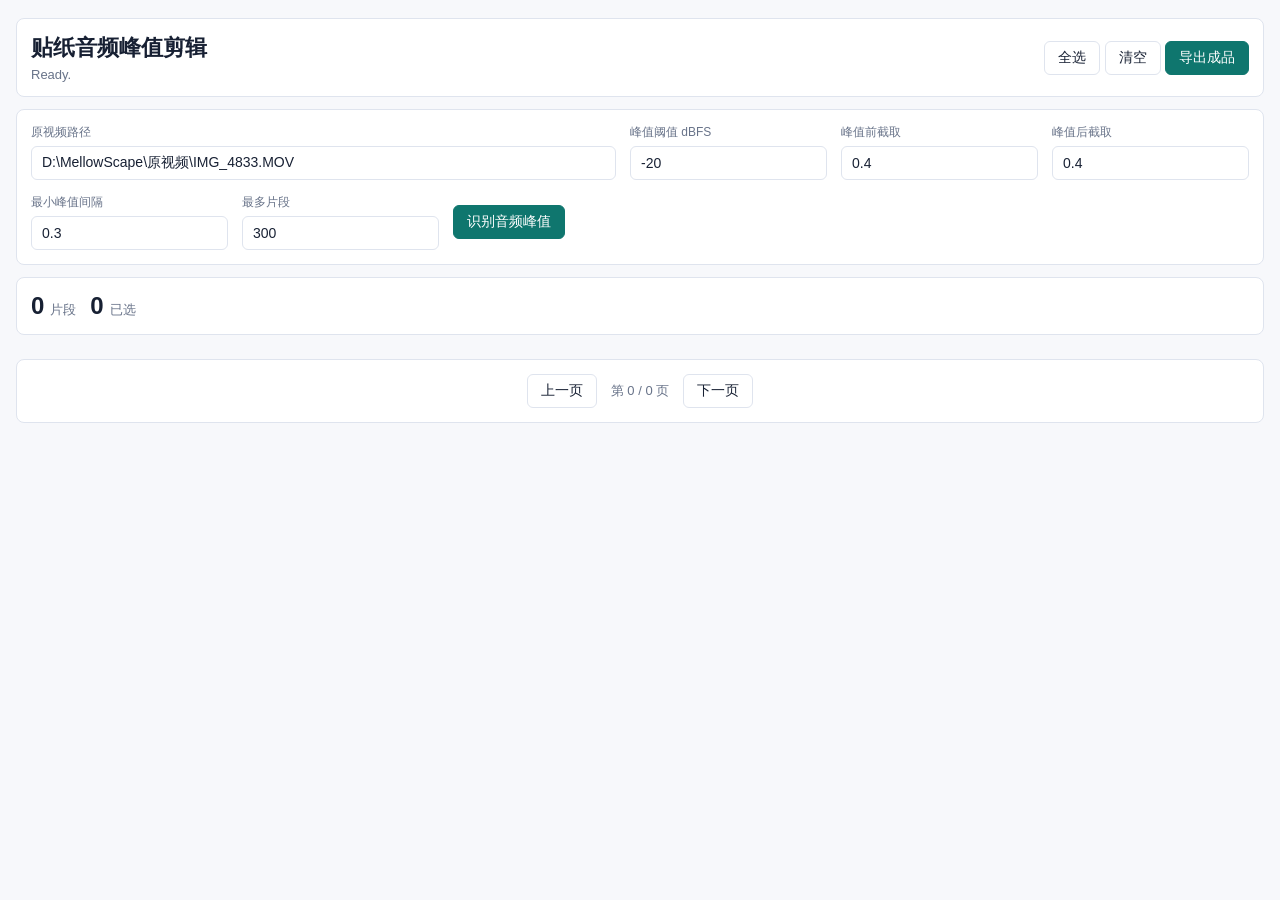
==== index.html @ 597ebf25 "Move pagination below preview grid" ====
<!doctype html>
<html lang="zh-CN">
<head>
  <meta charset="utf-8">
  <meta name="viewport" content="width=device-width, initial-scale=1">
  <title>&#36148;&#32440;&#38899;&#39057;&#23792;&#20540;&#21098;&#36753;</title>
  <link rel="stylesheet" href="/styles.css?v=audio-peak-4">
</head>
<body>
  <main class="shell">
    <section class="topbar">
      <div>
        <h1>&#36148;&#32440;&#38899;&#39057;&#23792;&#20540;&#21098;&#36753;</h1>
        <p id="statusText">Ready.</p>
      </div>
      <div class="actions">
        <button id="selectAllBtn" type="button">&#20840;&#36873;</button>
        <button id="selectNoneBtn" type="button">&#28165;&#31354;</button>
        <button id="exportBtn" type="button" class="primary">&#23548;&#20986;&#25104;&#21697;</button>
      </div>
    </section>

    <section class="controls">
      <label class="field wide">
        <span>&#21407;&#35270;&#39057;&#36335;&#24452;</span>
        <input id="inputVideo" value="D:\MellowScape\&#21407;&#35270;&#39057;\IMG_4833.MOV">
      </label>
      <label class="field">
        <span>&#23792;&#20540;&#38408;&#20540; dBFS</span>
        <input id="thresholdDbfs" type="number" value="-20" step="1">
      </label>
      <label class="field">
        <span>&#23792;&#20540;&#21069;&#25130;&#21462;</span>
        <input id="preRoll" type="number" value="0.4" step="0.05">
      </label>
      <label class="field">
        <span>&#23792;&#20540;&#21518;&#25130;&#21462;</span>
        <input id="postRoll" type="number" value="0.4" step="0.05">
      </label>
      <label class="field">
        <span>&#26368;&#23567;&#23792;&#20540;&#38388;&#38548;</span>
        <input id="minGap" type="number" value="0.3" step="0.05">
      </label>
      <label class="field">
        <span>&#26368;&#22810;&#29255;&#27573;</span>
        <input id="maxPeaks" type="number" value="300" step="1">
      </label>
      <button id="analyzeBtn" type="button" class="primary">&#35782;&#21035;&#38899;&#39057;&#23792;&#20540;</button>
    </section>

    <section class="summary">
      <div><strong id="countText">0</strong><span>&#29255;&#27573;</span></div>
      <div><strong id="selectedText">0</strong><span>&#24050;&#36873;</span></div>
      <div class="output" id="outputText"></div>
    </section>

    <section id="grid" class="grid"></section>

    <section class="pager">
      <button id="prevPageBtn" type="button">&#19978;&#19968;&#39029;</button>
      <span id="pageText">&#31532; 0 / 0 &#39029;</span>
      <button id="nextPageBtn" type="button">&#19979;&#19968;&#39029;</button>
    </section>
  </main>
  <script src="/app.js?v=audio-peak-4"></script>
</body>
</html>
---- styles.css ----
:root {
  color-scheme: light;
  --bg: #f7f8fb;
  --panel: #ffffff;
  --ink: #172033;
  --muted: #687389;
  --line: #dfe4ee;
  --accent: #0f766e;
  --accent-dark: #0b5f59;
  --warn: #b45309;
}

* {
  box-sizing: border-box;
}

body {
  margin: 0;
  font-family: "Segoe UI", "Microsoft YaHei", Arial, sans-serif;
  background: var(--bg);
  color: var(--ink);
}

.shell {
  width: min(1500px, calc(100vw - 32px));
  margin: 18px auto 36px;
}

.topbar,
.controls,
.summary,
.pager {
  display: flex;
  align-items: center;
  gap: 14px;
  background: var(--panel);
  border: 1px solid var(--line);
  border-radius: 8px;
  padding: 14px;
}

.topbar {
  justify-content: space-between;
}

h1 {
  margin: 0 0 4px;
  font-size: 22px;
  font-weight: 700;
}

p {
  margin: 0;
  color: var(--muted);
  font-size: 13px;
}

.actions,
.controls {
  flex-wrap: wrap;
}

.controls {
  margin-top: 12px;
}

.field {
  display: grid;
  gap: 5px;
  min-width: 120px;
}

.field.wide {
  flex: 1 1 440px;
}

.field span,
.toggle span {
  font-size: 12px;
  color: var(--muted);
}

input {
  height: 34px;
  border: 1px solid var(--line);
  border-radius: 6px;
  padding: 0 10px;
  font-size: 14px;
  background: #fff;
  color: var(--ink);
}

.toggle {
  display: flex;
  align-items: center;
  gap: 8px;
  height: 34px;
  padding-top: 16px;
}

.toggle input {
  width: 18px;
  height: 18px;
}

button {
  height: 34px;
  border: 1px solid var(--line);
  border-radius: 6px;
  padding: 0 13px;
  font-size: 14px;
  background: #fff;
  color: var(--ink);
  cursor: pointer;
}

button:hover {
  border-color: #aab5c7;
}

button.primary {
  background: var(--accent);
  border-color: var(--accent);
  color: #fff;
}

button.primary:hover {
  background: var(--accent-dark);
}

button:disabled {
  opacity: 0.55;
  cursor: wait;
}

.summary {
  margin-top: 12px;
  min-height: 52px;
}

.pager {
  justify-content: center;
  margin-top: 12px;
}

.pager span {
  color: var(--muted);
  font-size: 13px;
  font-variant-numeric: tabular-nums;
}

.summary div {
  display: flex;
  align-items: baseline;
  gap: 6px;
}

.summary strong {
  font-size: 24px;
}

.summary span,
.output {
  color: var(--muted);
  font-size: 13px;
}

.output {
  margin-left: auto;
  overflow-wrap: anywhere;
}

.grid {
  display: grid;
  grid-template-columns: repeat(auto-fill, minmax(220px, 1fr));
  gap: 12px;
  margin-top: 12px;
}

.card {
  background: var(--panel);
  border: 1px solid var(--line);
  border-radius: 8px;
  overflow: hidden;
}

.card.selected {
  border-color: var(--accent);
  box-shadow: 0 0 0 2px rgba(15, 118, 110, 0.15);
}

.preview {
  width: 100%;
  aspect-ratio: 9 / 16;
  background: #121826;
  display: block;
  object-fit: cover;
}

.meta {
  padding: 10px;
  display: grid;
  gap: 7px;
}

.row {
  display: flex;
  justify-content: space-between;
  gap: 8px;
  align-items: center;
}

.kind {
  font-weight: 700;
  color: var(--accent-dark);
}

.time {
  color: var(--muted);
  font-variant-numeric: tabular-nums;
  font-size: 12px;
}

.score {
  color: var(--warn);
  font-size: 12px;
}

.checkline {
  display: flex;
  align-items: center;
  gap: 8px;
  border-top: 1px solid var(--line);
  padding-top: 8px;
}

.checkline input {
  width: 18px;
  height: 18px;
}

@media (max-width: 720px) {
  .shell {
    width: calc(100vw - 18px);
    margin-top: 9px;
  }

  .topbar {
    align-items: flex-start;
  }

  .topbar,
  .summary,
  .pager {
    flex-direction: column;
  }

  .output {
    margin-left: 0;
  }
}
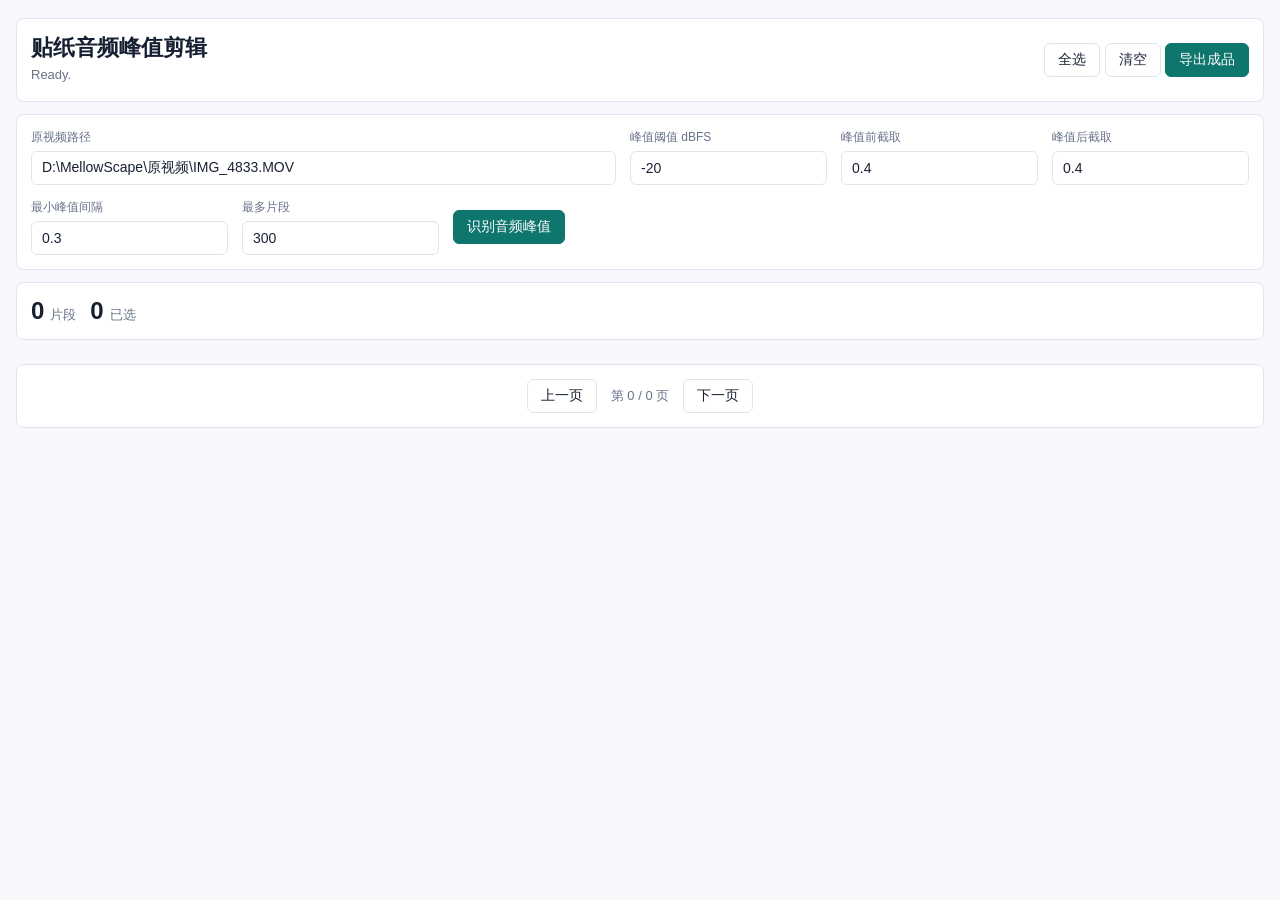
==== commit 4ade4b3f: "Show exported video path in header" ====
--- a/index.html
+++ b/index.html
@@ -4,7 +4,7 @@
   <meta charset="utf-8">
   <meta name="viewport" content="width=device-width, initial-scale=1">
   <title>&#36148;&#32440;&#38899;&#39057;&#23792;&#20540;&#21098;&#36753;</title>
-  <link rel="stylesheet" href="/styles.css?v=audio-peak-4">
+  <link rel="stylesheet" href="/styles.css?v=audio-peak-5">
 </head>
 <body>
   <main class="shell">
@@ -12,6 +12,7 @@
       <div>
         <h1>&#36148;&#32440;&#38899;&#39057;&#23792;&#20540;&#21098;&#36753;</h1>
         <p id="statusText">Ready.</p>
+        <p id="finalPathText" class="final-path"></p>
       </div>
       <div class="actions">
         <button id="selectAllBtn" type="button">&#20840;&#36873;</button>
@@ -62,6 +63,6 @@
       <button id="nextPageBtn" type="button">&#19979;&#19968;&#39029;</button>
     </section>
   </main>
-  <script src="/app.js?v=audio-peak-4"></script>
+  <script src="/app.js?v=audio-peak-5"></script>
 </body>
 </html>
--- a/styles.css
+++ b/styles.css
@@ -55,6 +55,14 @@
   font-size: 13px;
 }
 
+.final-path {
+  margin-top: 5px;
+  color: var(--accent-dark);
+  font-size: 13px;
+  font-variant-numeric: tabular-nums;
+  overflow-wrap: anywhere;
+}
+
 .actions,
 .controls {
   flex-wrap: wrap;
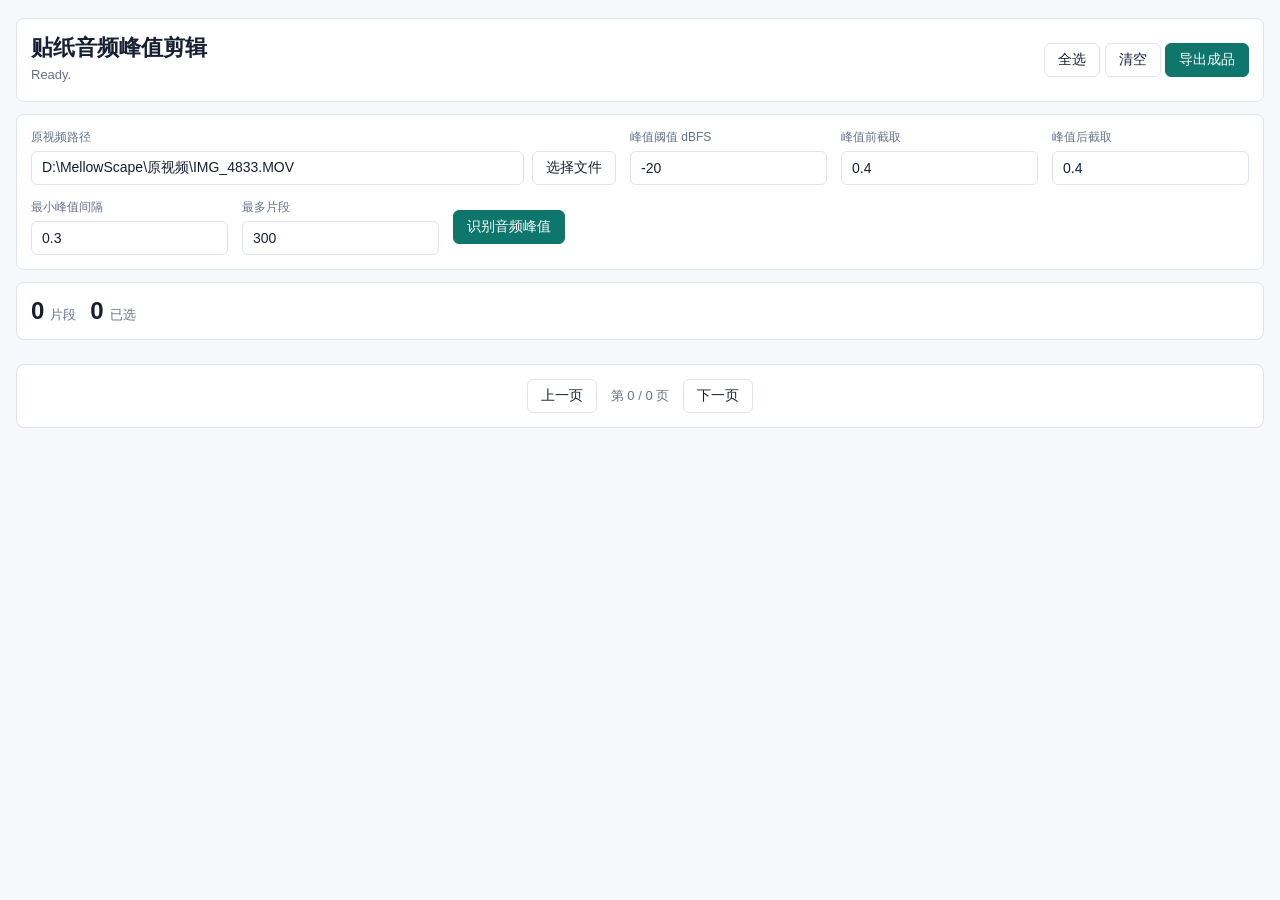
==== commit e1c68d54: "Add local video file picker" ====
--- a/index.html
+++ b/index.html
@@ -4,7 +4,7 @@
   <meta charset="utf-8">
   <meta name="viewport" content="width=device-width, initial-scale=1">
   <title>&#36148;&#32440;&#38899;&#39057;&#23792;&#20540;&#21098;&#36753;</title>
-  <link rel="stylesheet" href="/styles.css?v=audio-peak-5">
+  <link rel="stylesheet" href="/styles.css?v=audio-peak-6">
 </head>
 <body>
   <main class="shell">
@@ -24,7 +24,10 @@
     <section class="controls">
       <label class="field wide">
         <span>&#21407;&#35270;&#39057;&#36335;&#24452;</span>
-        <input id="inputVideo" value="D:\MellowScape\&#21407;&#35270;&#39057;\IMG_4833.MOV">
+        <div class="path-row">
+          <input id="inputVideo" value="D:\MellowScape\&#21407;&#35270;&#39057;\IMG_4833.MOV">
+          <button id="pickVideoBtn" type="button">&#36873;&#25321;&#25991;&#20214;</button>
+        </div>
       </label>
       <label class="field">
         <span>&#23792;&#20540;&#38408;&#20540; dBFS</span>
@@ -63,6 +66,6 @@
       <button id="nextPageBtn" type="button">&#19979;&#19968;&#39029;</button>
     </section>
   </main>
-  <script src="/app.js?v=audio-peak-5"></script>
+  <script src="/app.js?v=audio-peak-6"></script>
 </body>
 </html>
--- a/styles.css
+++ b/styles.css
@@ -98,6 +98,13 @@
   color: var(--ink);
 }
 
+.path-row {
+  display: grid;
+  grid-template-columns: minmax(260px, 1fr) auto;
+  gap: 8px;
+  align-items: center;
+}
+
 .toggle {
   display: flex;
   align-items: center;
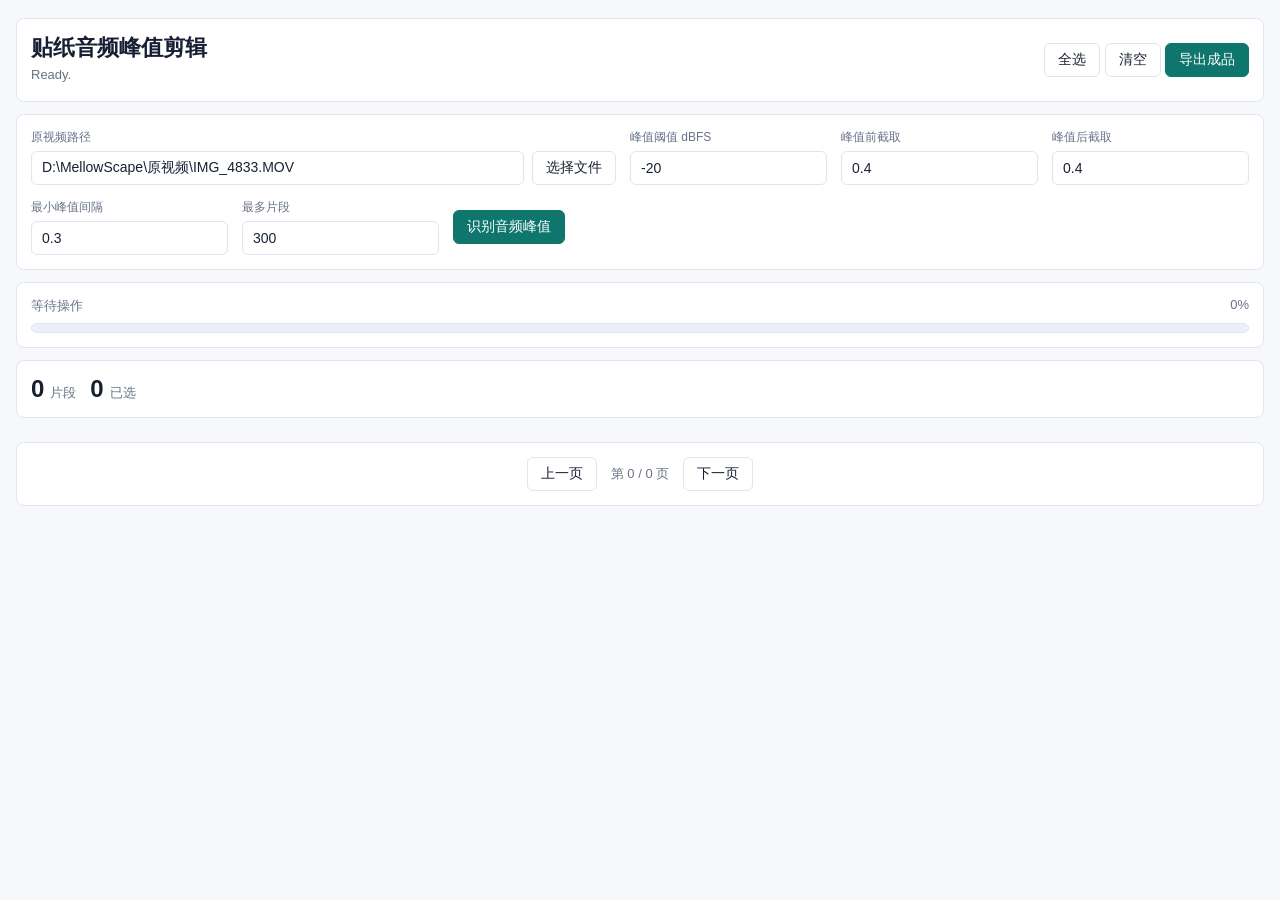
==== commit a2642e60: "Add backend progress bar" ====
--- a/index.html
+++ b/index.html
@@ -4,7 +4,7 @@
   <meta charset="utf-8">
   <meta name="viewport" content="width=device-width, initial-scale=1">
   <title>&#36148;&#32440;&#38899;&#39057;&#23792;&#20540;&#21098;&#36753;</title>
-  <link rel="stylesheet" href="/styles.css?v=audio-peak-6">
+  <link rel="stylesheet" href="/styles.css?v=audio-peak-7">
 </head>
 <body>
   <main class="shell">
@@ -52,6 +52,16 @@
       <button id="analyzeBtn" type="button" class="primary">&#35782;&#21035;&#38899;&#39057;&#23792;&#20540;</button>
     </section>
 
+    <section class="progress-panel" aria-label="Progress">
+      <div class="progress-row">
+        <span id="progressText">&#31561;&#24453;&#25805;&#20316;</span>
+        <span id="progressPercent">0%</span>
+      </div>
+      <div class="progress-track">
+        <div id="progressFill" class="progress-fill"></div>
+      </div>
+    </section>
+
     <section class="summary">
       <div><strong id="countText">0</strong><span>&#29255;&#27573;</span></div>
       <div><strong id="selectedText">0</strong><span>&#24050;&#36873;</span></div>
@@ -66,6 +76,6 @@
       <button id="nextPageBtn" type="button">&#19979;&#19968;&#39029;</button>
     </section>
   </main>
-  <script src="/app.js?v=audio-peak-6"></script>
+  <script src="/app.js?v=audio-peak-7"></script>
 </body>
 </html>
--- a/styles.css
+++ b/styles.css
@@ -29,7 +29,8 @@
 .topbar,
 .controls,
 .summary,
-.pager {
+.pager,
+.progress-panel {
   display: flex;
   align-items: center;
   gap: 14px;
@@ -153,6 +154,36 @@
   min-height: 52px;
 }
 
+.progress-panel {
+  display: grid;
+  gap: 8px;
+  margin-top: 12px;
+}
+
+.progress-row {
+  display: flex;
+  justify-content: space-between;
+  gap: 12px;
+  color: var(--muted);
+  font-size: 13px;
+}
+
+.progress-track {
+  height: 10px;
+  overflow: hidden;
+  border-radius: 999px;
+  background: #edf1f7;
+  border: 1px solid var(--line);
+}
+
+.progress-fill {
+  width: 0%;
+  height: 100%;
+  border-radius: inherit;
+  background: var(--accent);
+  transition: width 180ms ease;
+}
+
 .pager {
   justify-content: center;
   margin-top: 12px;
@@ -266,7 +297,8 @@
 
   .topbar,
   .summary,
-  .pager {
+  .pager,
+  .progress-row {
     flex-direction: column;
   }
 
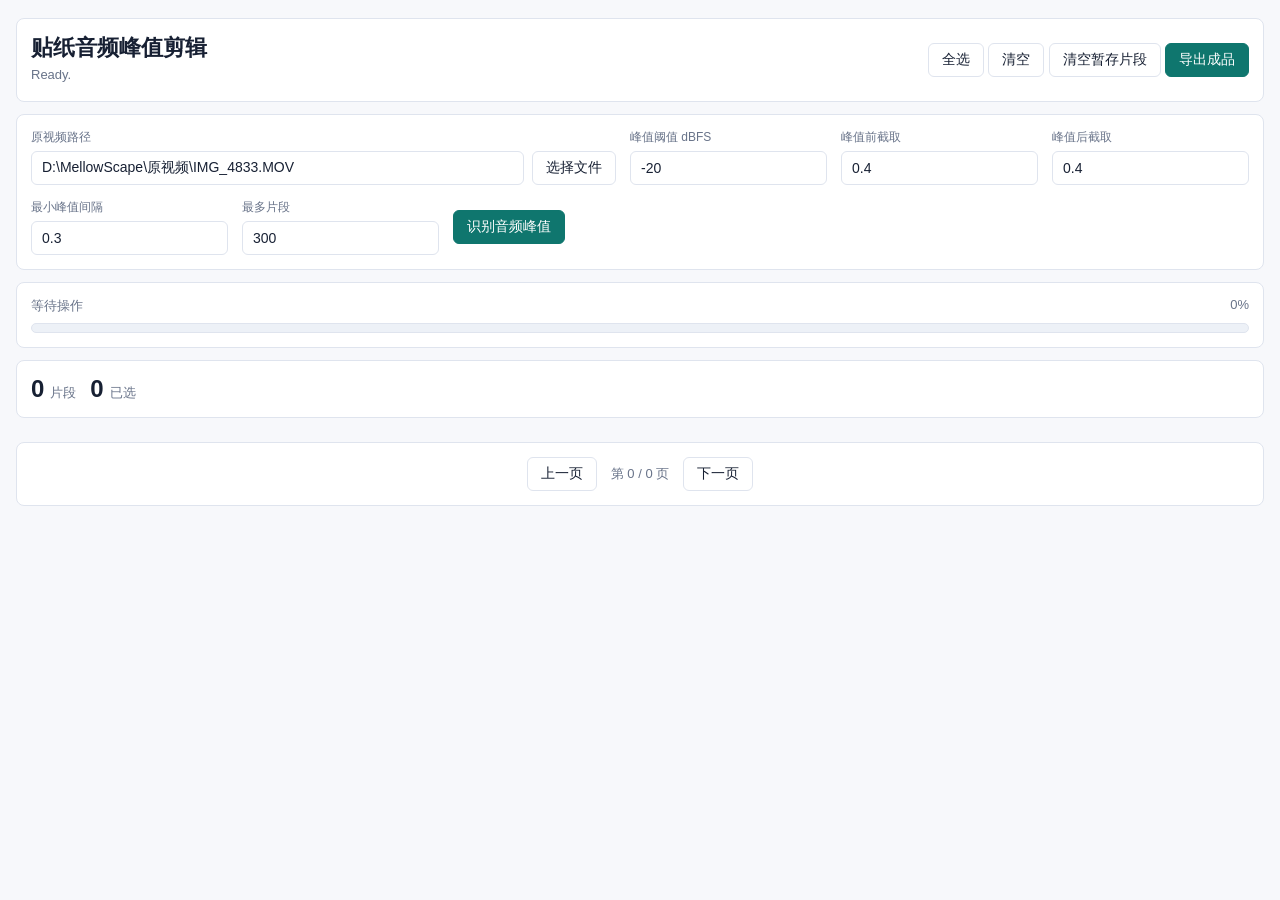
==== commit c6fb28e0: "Add cached clips cleanup button" ====
--- a/index.html
+++ b/index.html
@@ -4,7 +4,7 @@
   <meta charset="utf-8">
   <meta name="viewport" content="width=device-width, initial-scale=1">
   <title>&#36148;&#32440;&#38899;&#39057;&#23792;&#20540;&#21098;&#36753;</title>
-  <link rel="stylesheet" href="/styles.css?v=audio-peak-7">
+  <link rel="stylesheet" href="/styles.css?v=audio-peak-8">
 </head>
 <body>
   <main class="shell">
@@ -17,6 +17,7 @@
       <div class="actions">
         <button id="selectAllBtn" type="button">&#20840;&#36873;</button>
         <button id="selectNoneBtn" type="button">&#28165;&#31354;</button>
+        <button id="clearClipsBtn" type="button">&#28165;&#31354;&#26242;&#23384;&#29255;&#27573;</button>
         <button id="exportBtn" type="button" class="primary">&#23548;&#20986;&#25104;&#21697;</button>
       </div>
     </section>
@@ -76,6 +77,6 @@
       <button id="nextPageBtn" type="button">&#19979;&#19968;&#39029;</button>
     </section>
   </main>
-  <script src="/app.js?v=audio-peak-7"></script>
+  <script src="/app.js?v=audio-peak-8"></script>
 </body>
 </html>
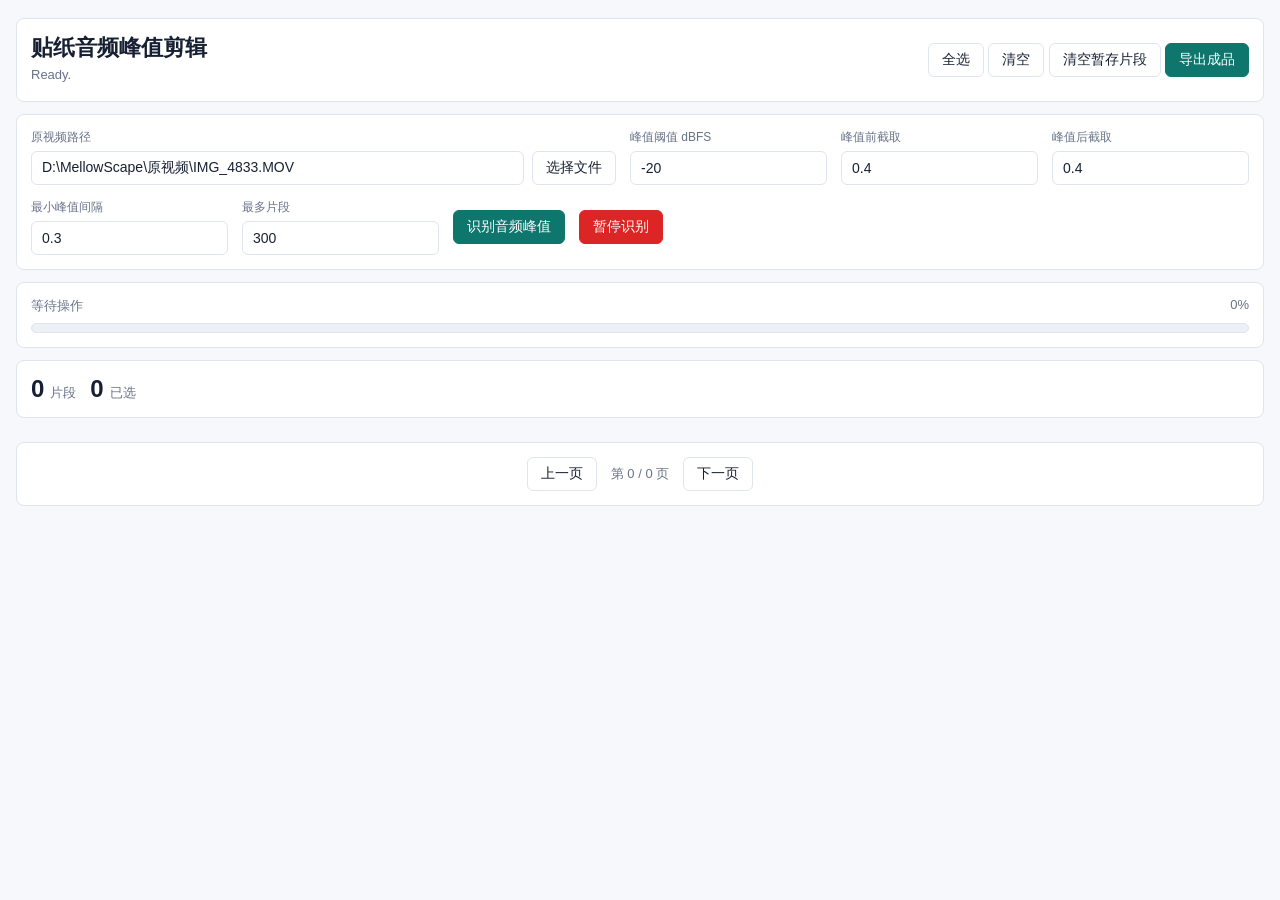
==== commit 7f3a3631: "Add recognition cancel button" ====
--- a/index.html
+++ b/index.html
@@ -4,7 +4,7 @@
   <meta charset="utf-8">
   <meta name="viewport" content="width=device-width, initial-scale=1">
   <title>&#36148;&#32440;&#38899;&#39057;&#23792;&#20540;&#21098;&#36753;</title>
-  <link rel="stylesheet" href="/styles.css?v=audio-peak-8">
+  <link rel="stylesheet" href="/styles.css?v=audio-peak-9">
 </head>
 <body>
   <main class="shell">
@@ -51,6 +51,7 @@
         <input id="maxPeaks" type="number" value="300" step="1">
       </label>
       <button id="analyzeBtn" type="button" class="primary">&#35782;&#21035;&#38899;&#39057;&#23792;&#20540;</button>
+      <button id="cancelBtn" type="button" class="danger">&#26242;&#20572;&#35782;&#21035;</button>
     </section>
 
     <section class="progress-panel" aria-label="Progress">
@@ -77,6 +78,6 @@
       <button id="nextPageBtn" type="button">&#19979;&#19968;&#39029;</button>
     </section>
   </main>
-  <script src="/app.js?v=audio-peak-8"></script>
+  <script src="/app.js?v=audio-peak-9"></script>
 </body>
 </html>
--- a/styles.css
+++ b/styles.css
@@ -144,6 +144,17 @@
   background: var(--accent-dark);
 }
 
+button.danger {
+  border-color: #dc2626;
+  background: #dc2626;
+  color: #fff;
+}
+
+button.danger:hover {
+  border-color: #b91c1c;
+  background: #b91c1c;
+}
+
 button:disabled {
   opacity: 0.55;
   cursor: wait;
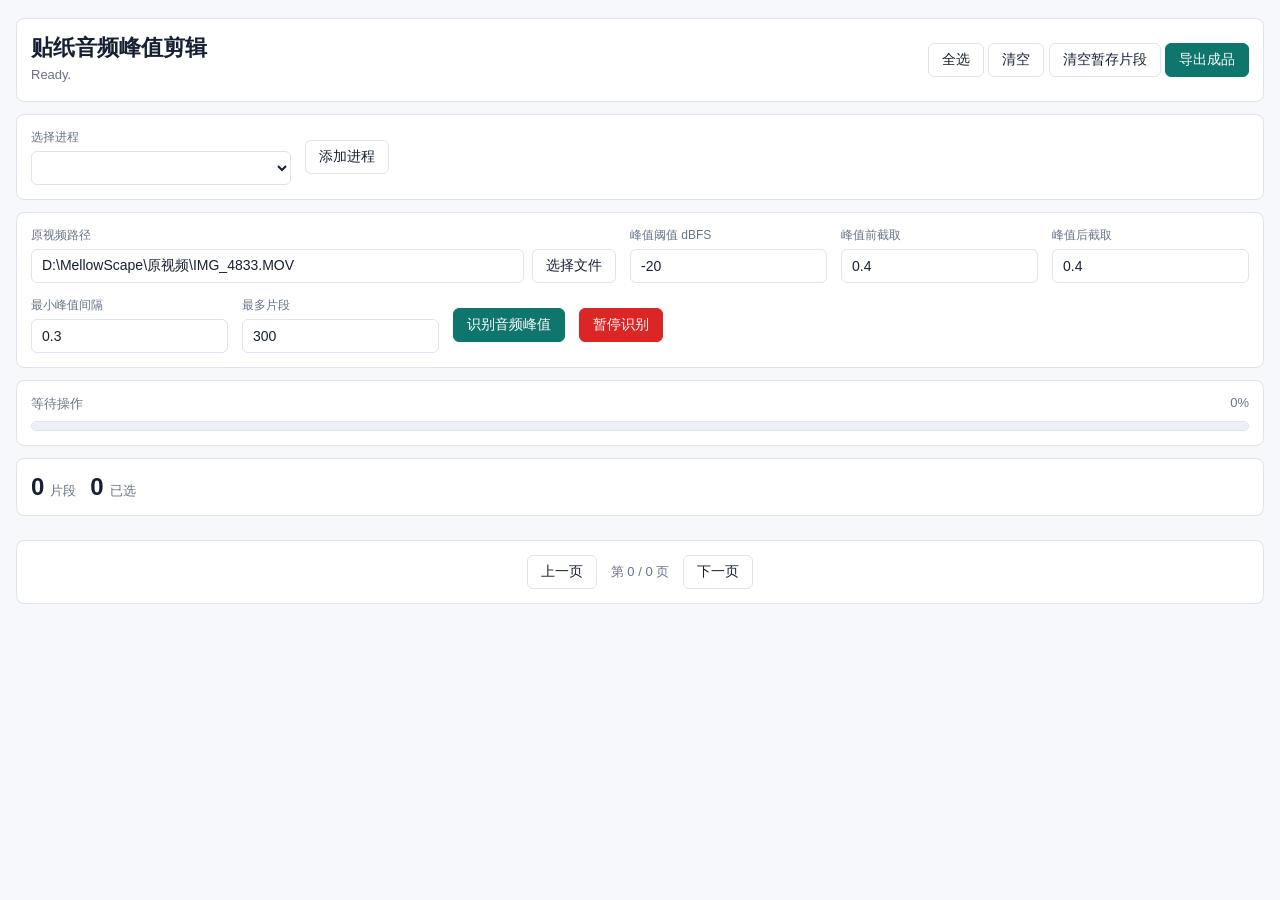
==== commit b96e6c1f: "Add multi-process review slots" ====
--- a/index.html
+++ b/index.html
@@ -4,7 +4,7 @@
   <meta charset="utf-8">
   <meta name="viewport" content="width=device-width, initial-scale=1">
   <title>&#36148;&#32440;&#38899;&#39057;&#23792;&#20540;&#21098;&#36753;</title>
-  <link rel="stylesheet" href="/styles.css?v=audio-peak-9">
+  <link rel="stylesheet" href="/styles.css?v=audio-peak-10">
 </head>
 <body>
   <main class="shell">
@@ -20,6 +20,14 @@
         <button id="clearClipsBtn" type="button">&#28165;&#31354;&#26242;&#23384;&#29255;&#27573;</button>
         <button id="exportBtn" type="button" class="primary">&#23548;&#20986;&#25104;&#21697;</button>
       </div>
+    </section>
+
+    <section class="process-panel">
+      <label class="field">
+        <span>&#36873;&#25321;&#36827;&#31243;</span>
+        <select id="processSelect"></select>
+      </label>
+      <button id="addProcessBtn" type="button">&#28155;&#21152;&#36827;&#31243;</button>
     </section>
 
     <section class="controls">
@@ -78,6 +86,6 @@
       <button id="nextPageBtn" type="button">&#19979;&#19968;&#39029;</button>
     </section>
   </main>
-  <script src="/app.js?v=audio-peak-9"></script>
+  <script src="/app.js?v=audio-peak-10"></script>
 </body>
 </html>
--- a/styles.css
+++ b/styles.css
@@ -27,6 +27,7 @@
 }
 
 .topbar,
+.process-panel,
 .controls,
 .summary,
 .pager,
@@ -65,8 +66,13 @@
 }
 
 .actions,
+.process-panel,
 .controls {
   flex-wrap: wrap;
+}
+
+.process-panel {
+  margin-top: 12px;
 }
 
 .controls {
@@ -97,6 +103,17 @@
   font-size: 14px;
   background: #fff;
   color: var(--ink);
+}
+
+select {
+  height: 34px;
+  border: 1px solid var(--line);
+  border-radius: 6px;
+  padding: 0 10px;
+  font-size: 14px;
+  background: #fff;
+  color: var(--ink);
+  min-width: 260px;
 }
 
 .path-row {
@@ -307,6 +324,7 @@
   }
 
   .topbar,
+  .process-panel,
   .summary,
   .pager,
   .progress-row {
